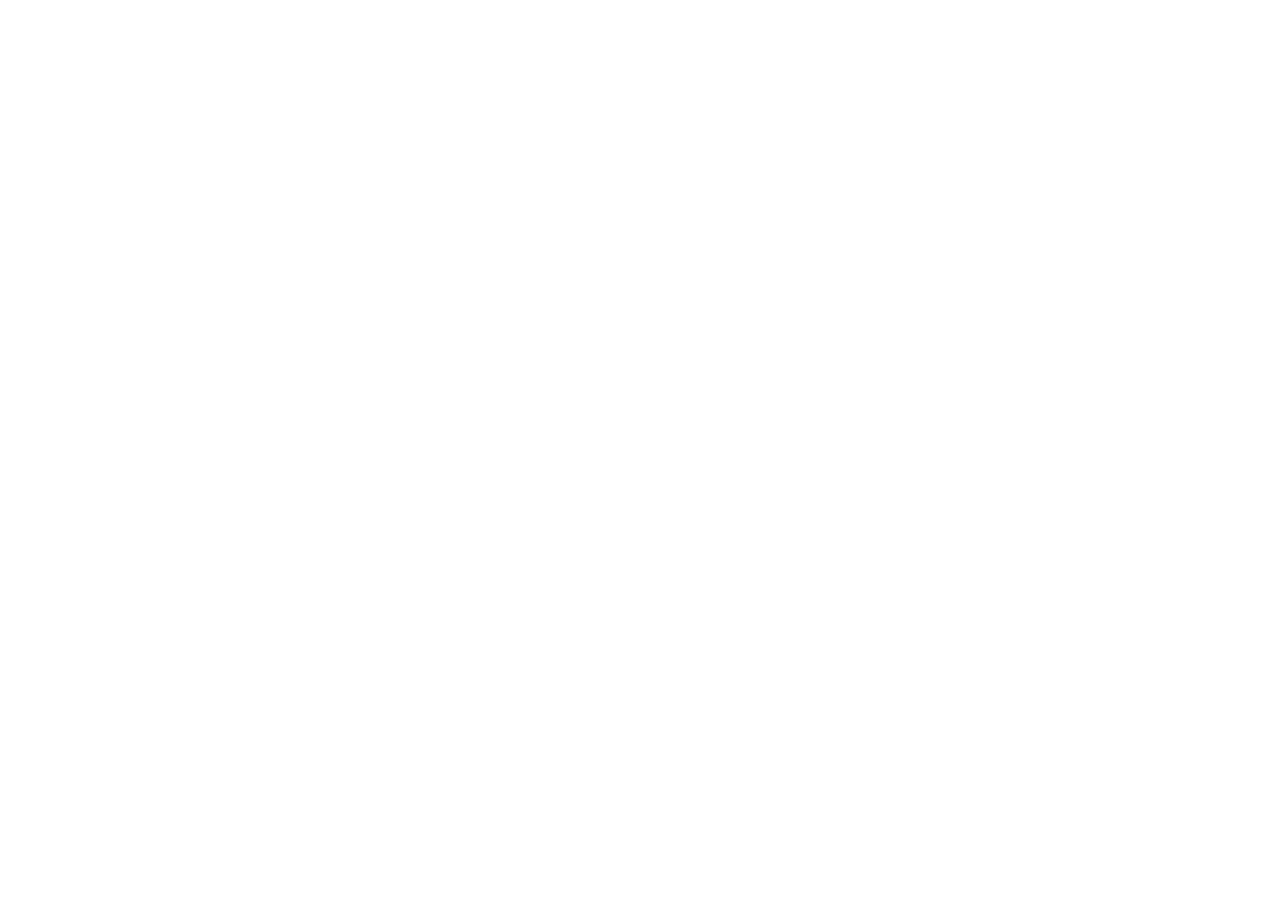
==== page_principal/index.html @ 6cb0bf13 "structure html css de la page creer un compte" ====
<!DOCTYPE html>
<html lang="fr">
<head>
    <meta charset="UTF-8">
    <meta name="viewport" content="width=device-width, initial-scale=1.0">
    <link rel="preconnect" href="https://fonts.googleapis.com">
    <link rel="preconnect" href="https://fonts.gstatic.com" crossorigin>
    <link href="https://fonts.googleapis.com/css2?family=Poppins:ital,wght@0,100;0,200;0,300;0,400;0,500;0,600;0,700;0,800;0,900;1,100;1,200;1,300;1,400;1,500;1,600;1,700;1,800;1,900&display=swap" rel="stylesheet">
    <link rel="stylesheet" href="./index.css">
    <title>Floral</title>
</head>
<body>
    <!-- Header -->
    <header></header>

    <!-- Main -->
    <main>
        <section></section>
        <section></section>
        <section></section>
        <section></section>
    </main>

    <!-- Footer -->
    <footer></footer>
</body>
</html>
---- page_principal/index.css ----
* {
    margin: 0;
    padding: 0;
    box-sizing: border-box;
    font-family: "Poppins";
    color: #2A3342;
}
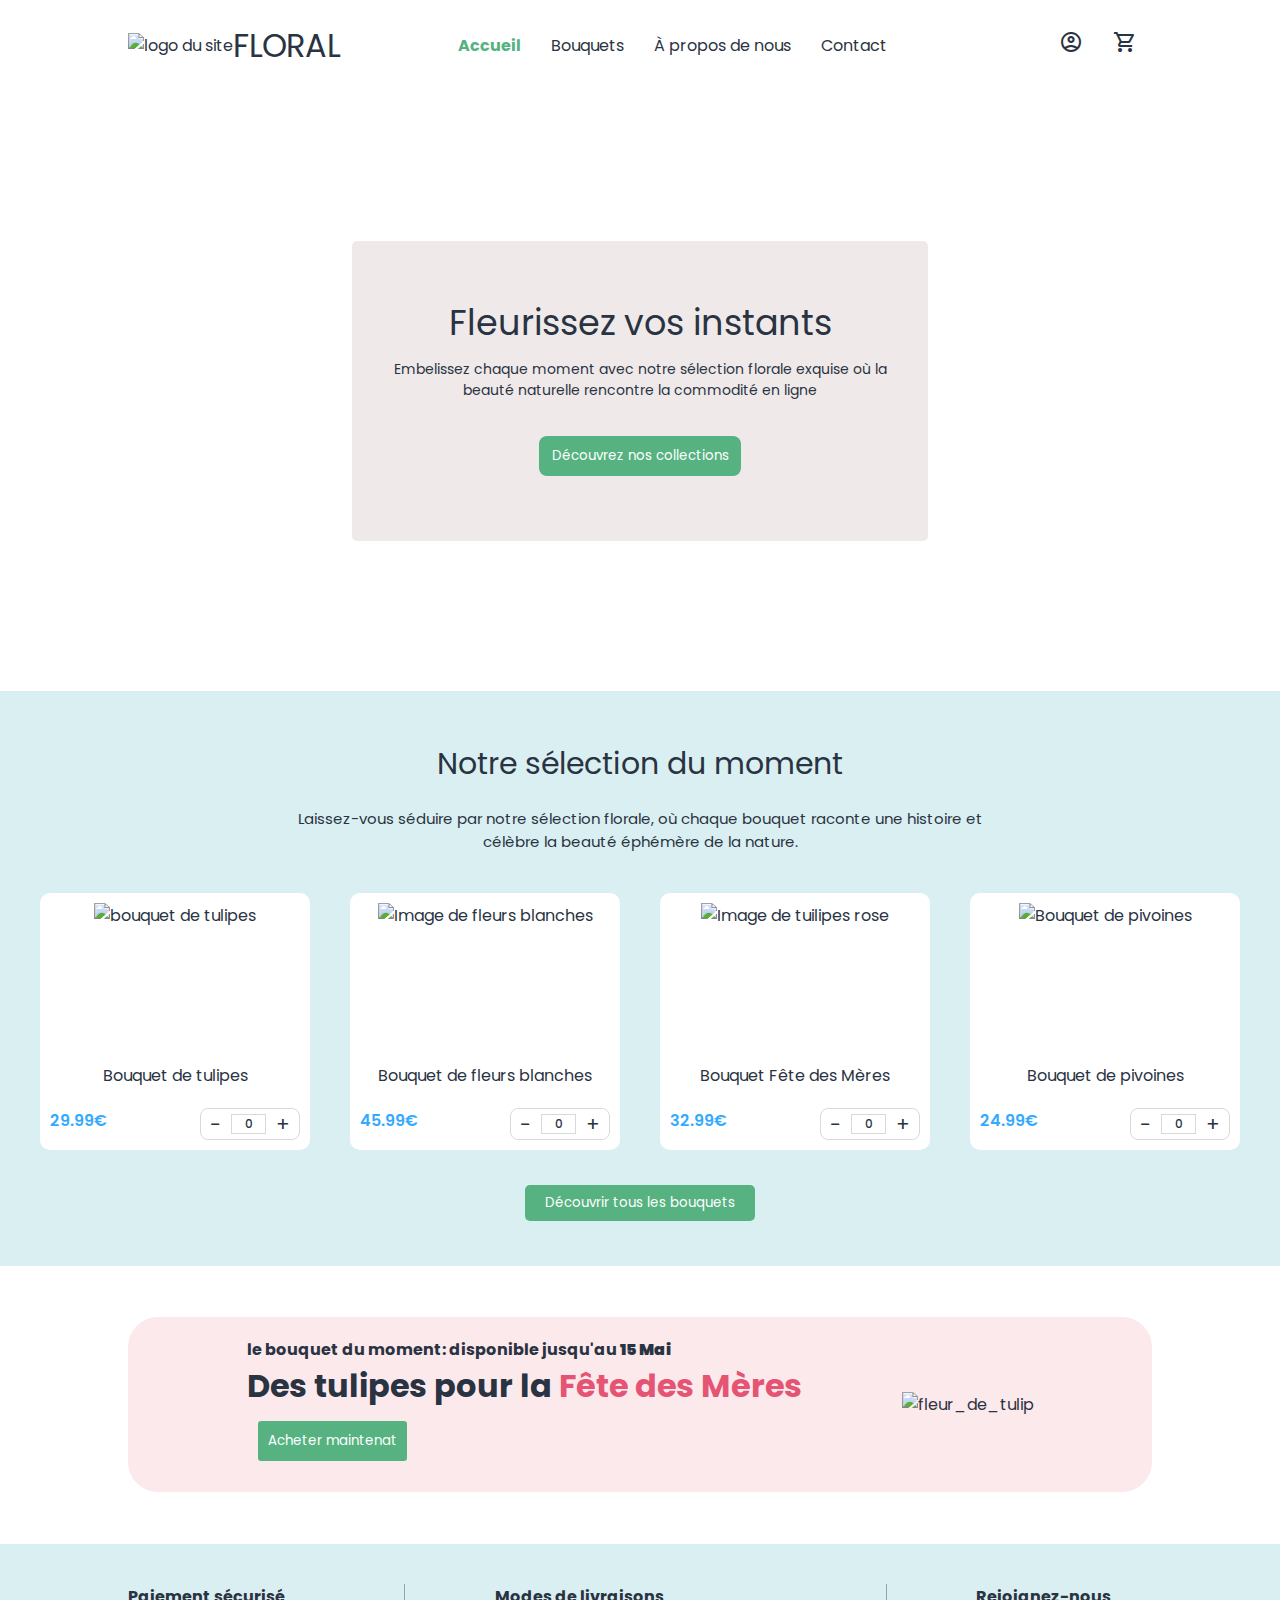
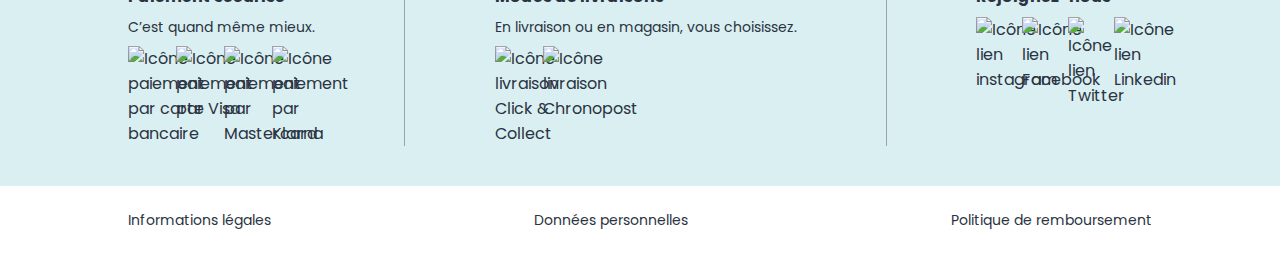
==== commit 27f962d2: "merge de tout les fichier" ====
--- a/page_principal/index.html
+++ b/page_principal/index.html
@@ -6,22 +6,273 @@
     <link rel="preconnect" href="https://fonts.googleapis.com">
     <link rel="preconnect" href="https://fonts.gstatic.com" crossorigin>
     <link href="https://fonts.googleapis.com/css2?family=Poppins:ital,wght@0,100;0,200;0,300;0,400;0,500;0,600;0,700;0,800;0,900;1,100;1,200;1,300;1,400;1,500;1,600;1,700;1,800;1,900&display=swap" rel="stylesheet">
+    <link rel="stylesheet" href="https://fonts.googleapis.com/css2?family=Material+Symbols+Outlined:opsz,wght,FILL,GRAD@24,400,0,0" />
     <link rel="stylesheet" href="./index.css">
     <title>Floral</title>
 </head>
 <body>
     <!-- Header -->
-    <header></header>
-
+    <header>
+        <div class="logo_header">
+            <div>
+                <img 
+                    src="./assets/icons/logo.png" 
+                    alt="logo du site"
+                />
+            </div>
+            <h1><a href="./index.html">FLORAL</a></h1>
+        </div>
+        <div class="links_header">
+            <ul>
+                <li class="anchor_link"><a href="#accueil" class="links_actif">Accueil</a></li>
+                <li class="anchor_link"><a href="#shop">Bouquets</a></li>
+                <li class="anchor_link"><a href="#propos">À propos de nous</a></li>
+                <li class="anchor_link"><a href="#contact">Contact</a></li>
+            </ul>
+        </div>
+        <div class="icons_header">
+            <ul>
+                <li class="anchor_icons">
+                    <a href="#account">
+                        <span class="material-symbols-outlined">account_circle</span>
+                    </a>
+                </li>
+                <li class="anchor_icons">
+                    <a href="./cart/cart.html">
+                        <span class="material-symbols-outlined">shopping_cart</span>
+                    </a>
+                </li>
+            </ul>
+        </div>
+    </header>
+    <section id="jumbotron">
+        <div id="jumbotron_box">
+            <div id="jumbotron_text">
+                <h2>Fleurissez vos instants</h2>
+                <p>Embelissez chaque moment avec notre sélection florale exquise où la beauté naturelle rencontre la commodité en ligne</p>
+            </div>
+            <div id="jumbotron_button">
+                <button>Découvrez nos collections</button>
+            </div>
+        </div>
+    </section>
     <!-- Main -->
     <main>
-        <section></section>
-        <section></section>
+    <section id="shop">
+      <div id="selection">
+          <div id="shop_description">
+              <h2>Notre sélection du moment</h2>
+              <p>Laissez-vous séduire par notre sélection florale, où chaque bouquet raconte une histoire et célèbre la beauté éphémère de la nature.</p>
+          </div>
+          <ul>
+            <li>
+              <div class="menu">
+                <div class="image_container">
+                  <img
+                    src="./assets/images/Article1.png"
+                    alt="bouquet de tulipes"
+                  />
+                </div>
+                <div class="menu_description">
+                  <p>Bouquet de tulipes</p>
+                  <div class="price_quantity">
+                    <span class="price">29.99€  </span>  
+                    <div class="quantity">
+                      <button class="decrease" onclick="decrease(0)">-</button>
+                      <input type="number" min="0" class="quantity_value" value="0" readonly/>
+                      <button class="increase" onclick="increment(0)">+</button>
+                    </div>
+                  </div>
+                </div>
+              </div>
+            </li>
+            <li>
+              <div class="menu">
+                <div class="image_container">
+                  <img
+                    src="./assets/images/Article2.png"
+                    alt="Image de fleurs blanches"
+                  />
+                </div>
+                <div class="menu_description">
+                  <p>Bouquet de fleurs blanches</p>
+                  <div class="price_quantity">
+                    <span class="price">45.99€  </span>  
+                    <div class="quantity">
+                      <button class="decrease" onclick="decrease(1)">-</button>
+                      <input type="number" min="0" class="quantity_value" value="0" readonly/>
+                      <button class="increase" onclick="increment(1)">+</button>
+                    </div>
+                  </div>
+                </div>
+              </div>
+            </li>
+            <li>
+              <div class="menu">
+                <div class="image_container">
+                  <img
+                    src="./assets/images/article3.jpg"
+                    alt="Image de tuilipes rose"
+                  />
+                </div>
+                <div class="menu_description">
+                  <p>Bouquet Fête des Mères</p>
+                  <div class="price_quantity">
+                    <span class="price">32.99€  </span>  
+                    <div class="quantity">
+                      <button class="decrease" onclick="decrease(2)">-</button>
+                      <input type="number" min="0" class="quantity_value" value="0" readonly/>
+                      <button class="increase" onclick="increment(2)">+</button>
+                    </div>
+                  </div>
+                </div>
+              </div>
+            </li>
+            <li>
+              <div class="menu">
+                <div class="image_container">
+                  <img
+                    src="./assets/images/Article4.png"
+                    alt="Bouquet de pivoines"
+                  />
+                </div>
+                <div class="menu_description">
+                  <p>Bouquet de pivoines</p>
+                  <div class="price_quantity">
+                    <span class="price">24.99€</span>  
+                    <div class="quantity">
+                      <button class="decrease" onclick="decrease(3)">-</button>
+                      <input type="number" min="0" class="quantity_value" value="0" readonly/>
+                      <button class="increase" onclick="increment(3)">+</button>
+                    </div>
+                  </div>
+                </div>
+              </div>
+            </li>
+          </ul>
+          <button id="button_discovery">Découvrir tous les bouquets</button>
+      </div>
+    </section>
+    
+      
+        <section class="sectionTwo">
+           <div class="pinkContainer">
+             <div class="textContainer">
+                <p>le bouquet du moment: disponible jusqu'au <span id="limitDate">15 Mai</span></p>
+                <div class="boldText">Des tulipes pour la <span>Fête des Mères</span></div>
+                <button>Acheter maintenat</button>
+             </div>
+             <div><img src="./assets/images/tulip2.png" alt="fleur_de_tulip"></div>
+           </div>
+
+        </section>
         <section></section>
         <section></section>
     </main>
 
     <!-- Footer -->
-    <footer></footer>
+    <footer>
+        <div class="footer-main">
+            <div class="footer-main-item">
+                <p class="footer-title">Paiement sécurisé</p>
+                <span class="footer-subtitle">C’est quand même mieux.</span>
+                <div class="footer-icon-container">
+                    <div class="footer-icon">
+                        <img src="./assets/icons/footer/carte-bancaire.png" alt="Icône paiement par carte bancaire">
+                    </div>
+                    <div class="footer-icon">
+                        <img src="./assets/icons/footer/visa.png" alt="Icône paiement par Visa">
+                    </div>
+                    <div class="footer-icon">
+                        <img src="./assets/icons/footer/mastercard.png" alt="Icône paiement par Mastercard">
+                    </div>
+                    <div class="footer-icon">
+                        <img src="./assets/icons/footer/klarna.png" alt="Icône paiement par Klarna">
+                    </div>
+                </div>
+            </div>
+            <span class="vertical-divider"></span>
+            <div class="footer-main-item">
+                <p class="footer-title">Modes de livraisons</p>
+                <span class="footer-subtitle">En livraison ou en magasin, vous choisissez.</span>
+                <div class="footer-icon-container">
+                    <div class="footer-icon">
+                        <img src="./assets/icons/footer/click-n-collect.png" alt="Icône livraison Click & Collect">
+                    </div>
+                    <div class="footer-icon">
+                        <img src="./assets/icons/footer/chronopost.png" alt="Icône livraison Chronopost">
+                    </div>
+                </div>
+            </div>
+            <span class="vertical-divider"></span>
+            <div class="footer-main-item">
+                <p class="footer-title">Rejoignez-nous</p>
+                <div class="footer-icon-container">
+                    <a href="https://www.instagram.com/" target="_blank">
+                        <div class="footer-icon">
+                            <img src="./assets/icons/footer/instagram.png" alt="Icône lien instagram">
+                        </div>
+                    </a>
+                    <a href="https://www.facebook.com/" target="_blank">
+                        <div class="footer-icon">
+                            <img src="./assets/icons/footer/facebook.png" alt="Icône lien Facebook">
+                        </div>
+                    </a>
+                    <a href="https://twitter.com/" target="_blank">
+                        <div class="footer-icon">
+                            <img src="./assets/icons/footer/twitter.png" alt="Icône lien Twitter">
+                        </div>
+                    </a>
+                    <a href="https://www.linkedin.com/" target="_blank">
+                        <div class="footer-icon">
+                            <img src="./assets/icons/footer/linkedin.png" alt="Icône lien Linkedin">
+                        </div>
+                    </a>
+                </div>
+            </div>
+        </div>
+        <div class="footer-legal">
+            <ul>
+                <li><a href="">Informations légales</a></li>
+                <li><a href="">Données personnelles</a></li>
+                <li><a href="">Politique de remboursement</a></li>
+            </ul>
+        </div>
+    </footer>
+
+    <div id="modal">
+      <div class="modal-backdrop"></div>
+      <div class="modal-container">
+        <div class="modal-img-container">
+          <img src="./assets/images/modal.png" alt="Photo d'un bouquet de fleurs">
+        </div>
+        <div class="modal-description">
+          <div id="modal-close"  onclick="
+            document.getElementById('modal').style.display = 'none'
+          "><span class="material-symbols-outlined">close</span></div>
+          <div class="modal-description-content">
+            <p class="modal-title">Livraison offerte dès  80€ d’achat</p>
+            <p class="modal-subtitle">Offre valable jusqu’au 30 mai</p>
+            <button class="modal-btn">J'en profite<span class="material-symbols-outlined">arrow_forward</span></button>
+          </div>
+      </div>
+      </div>
+    </div>
+    </div>
+    
+
+    <script src="./index.js"></script>
+    <script>
+      let modalAlreadyShowed = false
+      window.addEventListener('scroll', function(e) {
+        if( ! modalAlreadyShowed ) {
+          setTimeout( () => {
+            document.getElementById('modal').style.display = 'block'
+          }, 2000 )
+          modalAlreadyShowed = true
+        }
+      });
+
+    </script>
 </body>
 </html>--- a/page_principal/index.css
+++ b/page_principal/index.css
@@ -5,3 +5,489 @@
     font-family: "Poppins";
     color: #2A3342;
 }
+img {
+    width: 100%;
+    height: 100%;
+}
+
+ul {
+    list-style: none;
+}
+
+a {
+    text-decoration: none;
+}
+
+html {
+    scroll-behavior: smooth;
+}
+
+/* Header */
+
+header {
+    display: flex;
+    flex-direction: row;
+    justify-content: space-between;
+    align-items: center;
+    margin: 15px auto;
+    width: 80%;
+}
+
+.links_header {
+    margin-right: 40px;
+}
+
+.logo_header {
+    display: flex;
+    flex-direction: row;
+    align-items: center;
+}
+
+.logo_header img {
+    width: 50px;
+}
+
+.logo_header h1 {
+    font-weight: normal;
+}
+
+.links_header ul {
+    display: flex;
+    flex-direction: row;
+}
+
+.links_header li, .icons_header li {
+    margin: 15px;   
+}
+
+.icons_header ul {
+    display: flex;
+}
+
+.links_header a:hover, .icons_header span:hover, .links_actif {
+    font-weight: bold;
+    color:#56B280;
+}
+
+/* Jumbotron */
+
+#jumbotron {
+    background-image: url(./assets/images/jumbotron.png);
+    height: 600px;
+    background-position: center;
+    background-size: cover;
+    background-attachment: fixed;
+    display: flex;
+    align-items: center;
+    justify-content: center;
+}
+
+#jumbotron_box {
+    background-color: #eee9e8f1;
+    width: 45%;
+    height: 50%;
+    text-align: center;
+    display: flex;
+    flex-direction: column;
+    justify-content: space-evenly;
+    border-radius: 5px;
+}
+
+#jumbotron_text h2{
+    margin: 10px;
+    margin-top: 20px;
+    font-size: 35px;
+    font-weight: normal;
+}
+
+#jumbotron_text p {
+    font-size: 14px;
+    display: inline-block;
+    width: 500px;
+}
+
+#jumbotron_button button {
+    background-color: #56B280;
+    color: white;
+    padding: 10px;
+    border-radius: 8px;
+    width: 35%;
+    margin-bottom: 30px;
+    border: #56B280;
+}
+
+#jumbotron_button button:hover {
+    cursor: pointer;
+    background-color: #428a63;
+}
+
+/* Sélection du moment */
+
+#shop {
+    background-color: #daeff1;
+}
+
+.image_container {
+    width: 250px;
+    height: 150px;
+    border-radius: 10px;
+}
+
+#selection {
+    display: flex;
+    flex-direction: column;
+    align-items: center;
+    text-align: center;
+    padding: 30px 0px;
+    width: 80%;
+    margin: auto;
+}
+
+#selection ul {
+    display: flex;
+}
+
+#selection h2 {
+    padding: 20px;
+    font-weight: normal;
+    font-size: 30px;
+}
+
+#button_discovery {
+    background-color: #56B280;
+    color: white;
+    padding: 8px 20px;
+    border: none;
+    border-radius: 5px;
+    margin: 15px;
+    cursor: pointer;
+}
+
+#button_discovery:hover {
+    background-color: #428a63;
+}
+
+#shop_description p {
+    margin-bottom: 20px;
+    display: inline-block;
+    width: 700px;
+    font-size: 15px;
+}
+
+#selection li {
+    background-color: white;
+    margin: 20px;
+    border-radius: 10px;
+}
+
+.menu {
+    padding: 10px;
+}
+
+.menu_description p {
+    margin-top: 10px;
+}
+
+.price_quantity {
+    display: flex;
+    flex-direction: row;
+    justify-content: space-between;
+    margin-top: 20px;
+}
+
+.price {
+    color: #33a9ff;
+    font-weight: 600;
+}
+
+.quantity {
+    border: 1px solid rgb(217, 217, 217);
+    width: 100px;
+    border-radius: 8px;
+    display: flex;
+    align-items: center;
+    justify-content: space-between;
+}
+
+.quantity_value {
+    border: 1px solid rgb(217, 217, 217);
+    padding: 0px 10px;
+    font-size: 10px;
+}
+
+.decrease, .increase {
+    border: none;
+    background-color: white;
+    font-size: 20px;
+    margin: 0px 5px;
+    padding: 0px 4px;
+    cursor: pointer;
+}
+
+ /* Footer */
+ footer {
+    background-color: #DAEFF1;
+ }
+ .footer-main {
+    max-width: 80%;
+    margin: auto;
+    display: flex;
+    justify-content: space-between;
+    flex-wrap: wrap;
+    gap: 24px;
+    padding: 40px 0;
+ }
+ .footer-main-item {
+    display: flex;
+    flex-direction: column;
+    gap: 8px;
+ }
+ .footer-icon-container {
+    display: flex;
+    flex-direction: row;
+    gap: 8px;
+ }
+ footer .footer-title {
+    font-weight: 700;
+ }
+ footer .footer-subtitle {
+    font-size: 14px;
+ }
+ .footer-icon {
+    width: 40px;
+ }
+ footer img {
+    height: auto;
+ }
+ .footer-main-item a {
+   padding-right: 8px;
+ }
+ .footer-main-item a .footer-icon {
+   width: 30px;
+ }
+ .vertical-divider {
+   width: 1px;
+   background-color: #96A3B5;
+ }
+ .footer-legal {
+   background-color: white;
+ }
+ .footer-legal ul {
+   max-width: 80%;
+   margin: auto;
+   display: flex;
+   justify-content: space-between;
+   flex-wrap: wrap;
+   gap: 24px;
+   list-style: none;
+   font-size: 14px;
+   padding: 24px 0;
+ }
+ .footer-legal ul li a {
+   text-decoration: none;
+ }
+
+ /* Popup */
+ #modal {
+    display: none;
+}
+.modal-backdrop {
+    position: fixed;
+    top: 0;
+    left: 0;
+    right: 0;
+    bottom: 0;
+    background: rgba( 77, 95, 122, .7 );
+}
+.modal-container {
+    position: fixed;
+    top: 50%;
+    left: 50%;
+    transform: translate(-50%, -50%);
+    background: white;
+    border-radius: 24px;
+    width: 64%;
+    display: flex;
+    align-items: stretch;
+    justify-content: flex-start;
+}
+.modal-img-container {
+    max-width: 46%;
+}
+.modal-img-container img {
+    border-radius: 24px 0 0 24px;
+    object-fit: cover;
+}
+.modal-title {
+    font-size: 24px;
+    font-weight: bold;
+    padding-bottom: 12px;
+}
+.modal-subtitle {
+    color: #4D5F7A;
+    font-weight: 500;
+    padding-bottom: 12px;
+}
+.modal-btn {
+    background-color: #56B280;
+    color: white;
+    border-radius: 6px;
+    font-size: 18px;
+    width: 100%;
+    border: none;
+    padding: 8px 0;
+    display: flex;
+    align-items: center;
+    justify-content: center;
+}
+.modal-btn:hover {
+    background-color: #468b65;
+    cursor: pointer;
+}
+.modal-btn .material-symbols-outlined {
+    color: white
+}
+.modal-description {
+    padding: 32px;
+    flex-grow: 1;
+}
+.modal-description-content {
+    margin: 10% 0;
+}
+#modal-close {
+    text-align: right;
+}
+#modal-close .material-symbols-outlined:hover {
+    background-color: rgb(220, 255, 238);
+    cursor: pointer;rgb(220, 225, 255)rgb(220, 253, 255);
+    border-radius: 4px;
+}
+
+ /* Javascript sur les input  */
+
+.quantity_value::-webkit-inner-spin-button, .quantity_value::-webkit-outer-spin-button {
+    -webkit-appearance: none;  
+}
+
+.quantity_value {
+    width: 35px;
+    text-align: center;
+    font-weight: 500;
+    font-size: 12px;
+}
+
+
+ /* RESPONSIVE BREAKPOINTS */ 
+/* Tablettes et moyennes écrans */
+@media screen and (max-width: 992px){
+    #selection ul {
+        display: flex;
+        flex-wrap: wrap;
+        justify-content: center;
+    }
+
+    #jumbotron_box {
+        width: 60%;
+    }
+
+    .links_header ul {
+        align-items: center;
+        margin-left: 10px;
+    }
+
+   .footer-main, .footer-legal ul {
+      max-width: 94%;   }
+   .vertical-divider {
+      display: none;
+    }
+    .footer-main-item {
+      max-width: 100%;
+   }
+   .modal-container {
+    width: 96%;
+   }
+}
+/* Portables et petits écrans */
+@media screen and (max-width: 576px){
+   .footer-legal ul {
+      flex-direction: column;
+    }
+    .modal-description {
+        padding: 16px;
+    }
+}
+
+
+/* sectionTwo */
+
+.sectionTwo {
+    display: flex;
+    justify-content: center;
+    margin: 4% 0%;
+    box-sizing: border-box;
+}
+
+.pinkContainer {
+    background-color: #FCE9EC;
+    box-sizing: border-box;
+    width: 80%;
+    display: flex;
+    flex-direction: row;
+    justify-content: center;
+    align-items: center;
+    padding: 20px 0;
+    border-radius: 30px;
+    padding: 20px 10px;
+    
+}
+
+.pinkContainer p{
+    font-weight: bold;
+}
+
+.textContainer {
+    
+    margin-right: 100px;
+    max-width: 80%;
+    box-sizing: border-box;
+    font-size: 100%;
+}
+
+.boldText{
+    font-weight: bolder;
+    font-size: xx-large;
+    box-sizing: border-box;
+}
+
+.boldText span{
+    color: #E55473;
+}
+
+#limitDate{
+    font-weight: bolder;
+}
+
+.textContainer button {
+    background-color: #56B280;
+    border: none;
+    color: white;
+    border-radius: 3px;
+    box-sizing: border-box;
+    padding: 10px;
+    margin: 2%;
+}
+
+.textContainer button:hover{
+    background-color:#458b65;
+    cursor: pointer;
+}
+
+
+
+
+
+
+
+
+
+
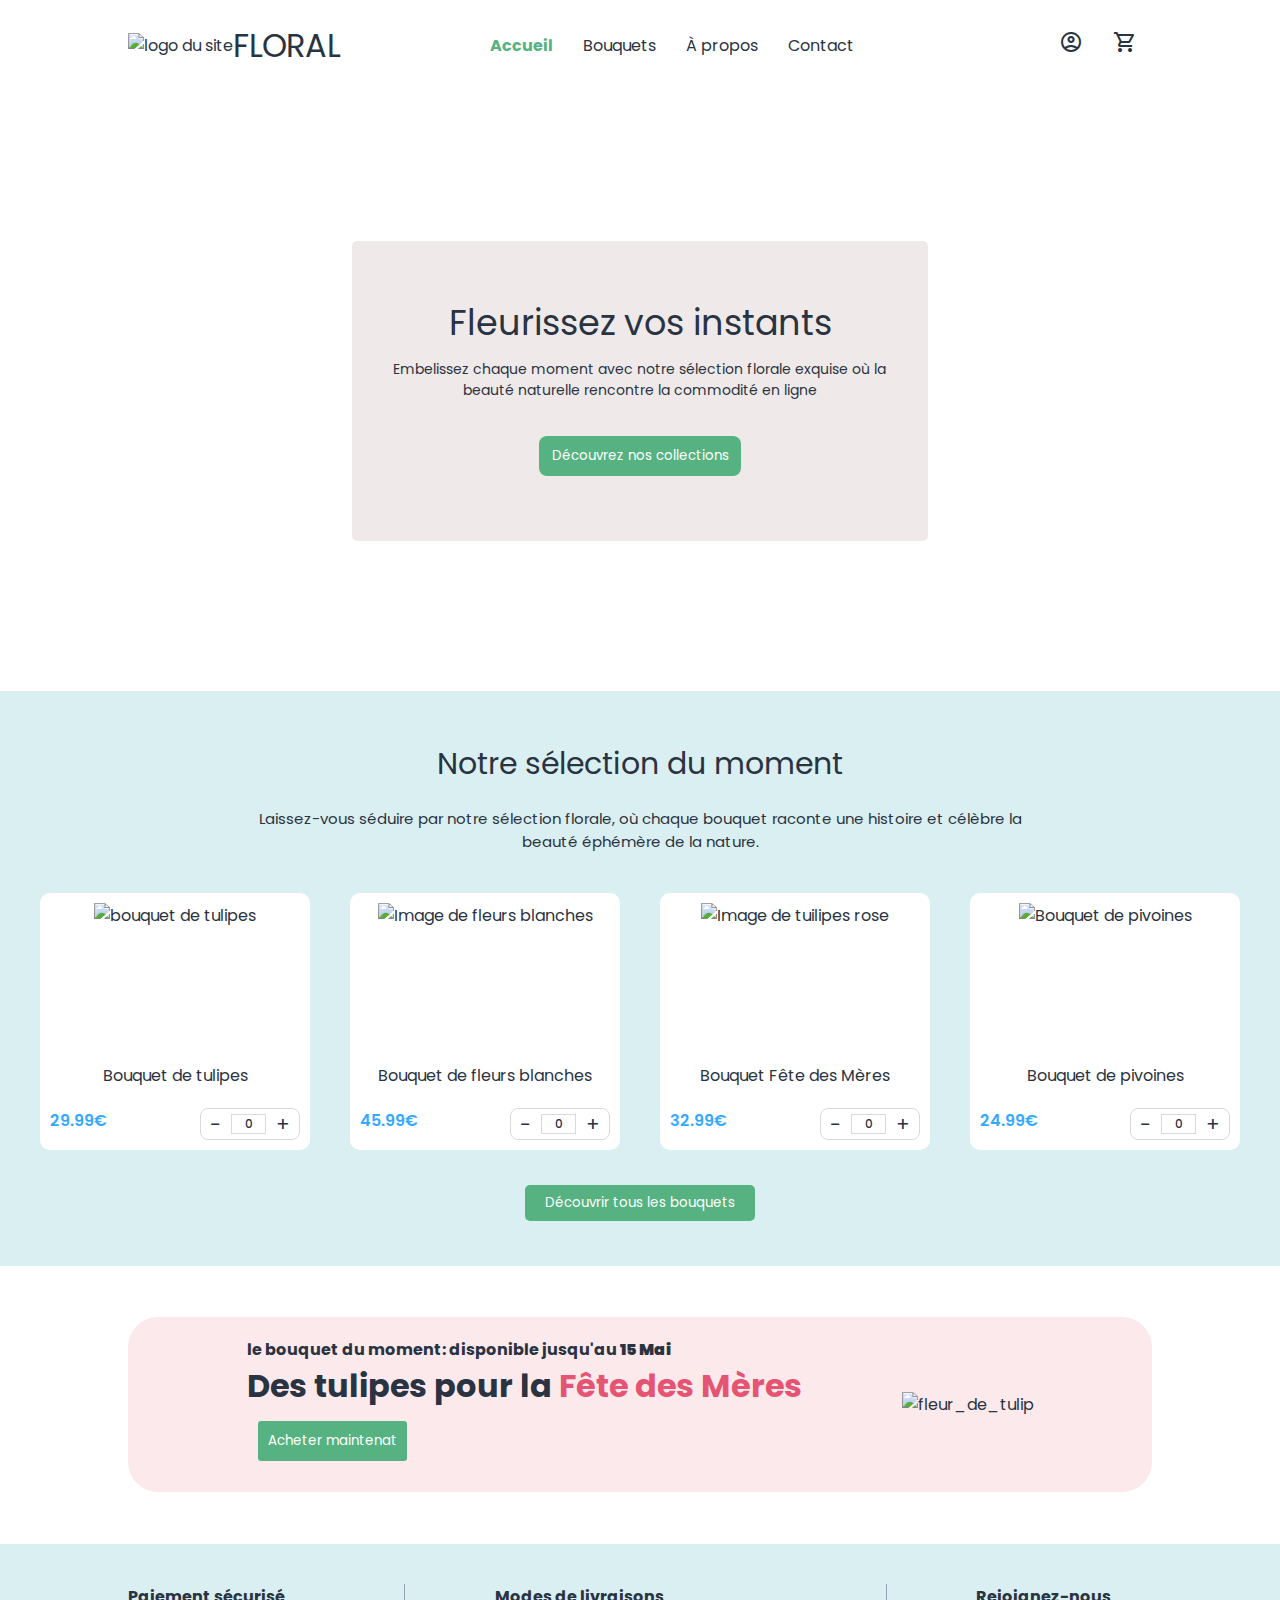
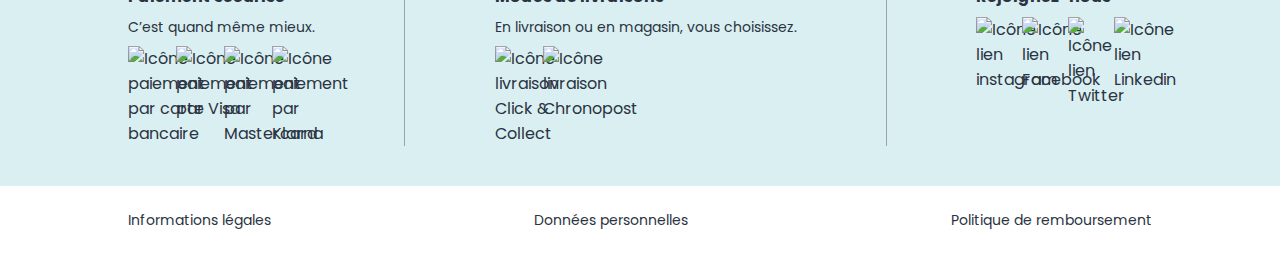
==== commit 57897c40: "Merge branch 'develop' of https://github.com/YazidK15/Fil-rouge into develop" ====
--- a/page_principal/index.html
+++ b/page_principal/index.html
@@ -26,7 +26,7 @@
             <ul>
                 <li class="anchor_link"><a href="#accueil" class="links_actif">Accueil</a></li>
                 <li class="anchor_link"><a href="#shop">Bouquets</a></li>
-                <li class="anchor_link"><a href="#propos">À propos de nous</a></li>
+                <li class="anchor_link"><a href="#propos">À propos</a></li>
                 <li class="anchor_link"><a href="#contact">Contact</a></li>
             </ul>
         </div>
@@ -155,11 +155,11 @@
     </section>
     
       
-        <section class="sectionTwo">
-           <div class="pinkContainer">
-             <div class="textContainer">
-                <p>le bouquet du moment: disponible jusqu'au <span id="limitDate">15 Mai</span></p>
-                <div class="boldText">Des tulipes pour la <span>Fête des Mères</span></div>
+        <section class="section-two">
+           <div class="pink-container">
+             <div class="text-container">
+                <p>le bouquet du moment: disponible jusqu'au <span id="limit-date">15 Mai</span></p>
+                <div class="bold-text">Des tulipes pour la <span>Fête des Mères</span></div>
                 <button>Acheter maintenat</button>
              </div>
              <div><img src="./assets/images/tulip2.png" alt="fleur_de_tulip"></div>
@@ -262,17 +262,5 @@
     
 
     <script src="./index.js"></script>
-    <script>
-      let modalAlreadyShowed = false
-      window.addEventListener('scroll', function(e) {
-        if( ! modalAlreadyShowed ) {
-          setTimeout( () => {
-            document.getElementById('modal').style.display = 'block'
-          }, 2000 )
-          modalAlreadyShowed = true
-        }
-      });
-
-    </script>
 </body>
 </html>--- a/page_principal/index.css
+++ b/page_principal/index.css
@@ -103,7 +103,7 @@
 #jumbotron_text p {
     font-size: 14px;
     display: inline-block;
-    width: 500px;
+    width: 90%;
 }
 
 #jumbotron_button button {
@@ -170,7 +170,7 @@
 #shop_description p {
     margin-bottom: 20px;
     display: inline-block;
-    width: 700px;
+    width: 80%;
     font-size: 15px;
 }
 
@@ -359,7 +359,7 @@
 }
 #modal-close .material-symbols-outlined:hover {
     background-color: rgb(220, 255, 238);
-    cursor: pointer;rgb(220, 225, 255)rgb(220, 253, 255);
+    cursor: pointer;
     border-radius: 4px;
 }
 
@@ -403,6 +403,11 @@
     .footer-main-item {
       max-width: 100%;
    }
+
+   header {
+    display: flex;
+    flex-direction: column;
+   }
    .modal-container {
     width: 96%;
    }
@@ -412,6 +417,14 @@
    .footer-legal ul {
       flex-direction: column;
     }
+
+    #jumbotron_button button {
+        width: 60%
+    }
+
+    #jumbotron_text p {
+        width: 100%;
+    }
     .modal-description {
         padding: 16px;
     }
@@ -420,14 +433,14 @@
 
 /* sectionTwo */
 
-.sectionTwo {
+.section-two {
     display: flex;
     justify-content: center;
     margin: 4% 0%;
     box-sizing: border-box;
 }
 
-.pinkContainer {
+.pink-container {
     background-color: #FCE9EC;
     box-sizing: border-box;
     width: 80%;
@@ -441,11 +454,11 @@
     
 }
 
-.pinkContainer p{
+.pink-container p{
     font-weight: bold;
 }
 
-.textContainer {
+.text-container {
     
     margin-right: 100px;
     max-width: 80%;
@@ -453,21 +466,21 @@
     font-size: 100%;
 }
 
-.boldText{
+.bold-text{
     font-weight: bolder;
     font-size: xx-large;
     box-sizing: border-box;
 }
 
-.boldText span{
+.bold-text span{
     color: #E55473;
 }
 
-#limitDate{
+#limit-date{
     font-weight: bolder;
 }
 
-.textContainer button {
+.text-container button {
     background-color: #56B280;
     border: none;
     color: white;
@@ -477,7 +490,7 @@
     margin: 2%;
 }
 
-.textContainer button:hover{
+.text-container button:hover{
     background-color:#458b65;
     cursor: pointer;
 }
